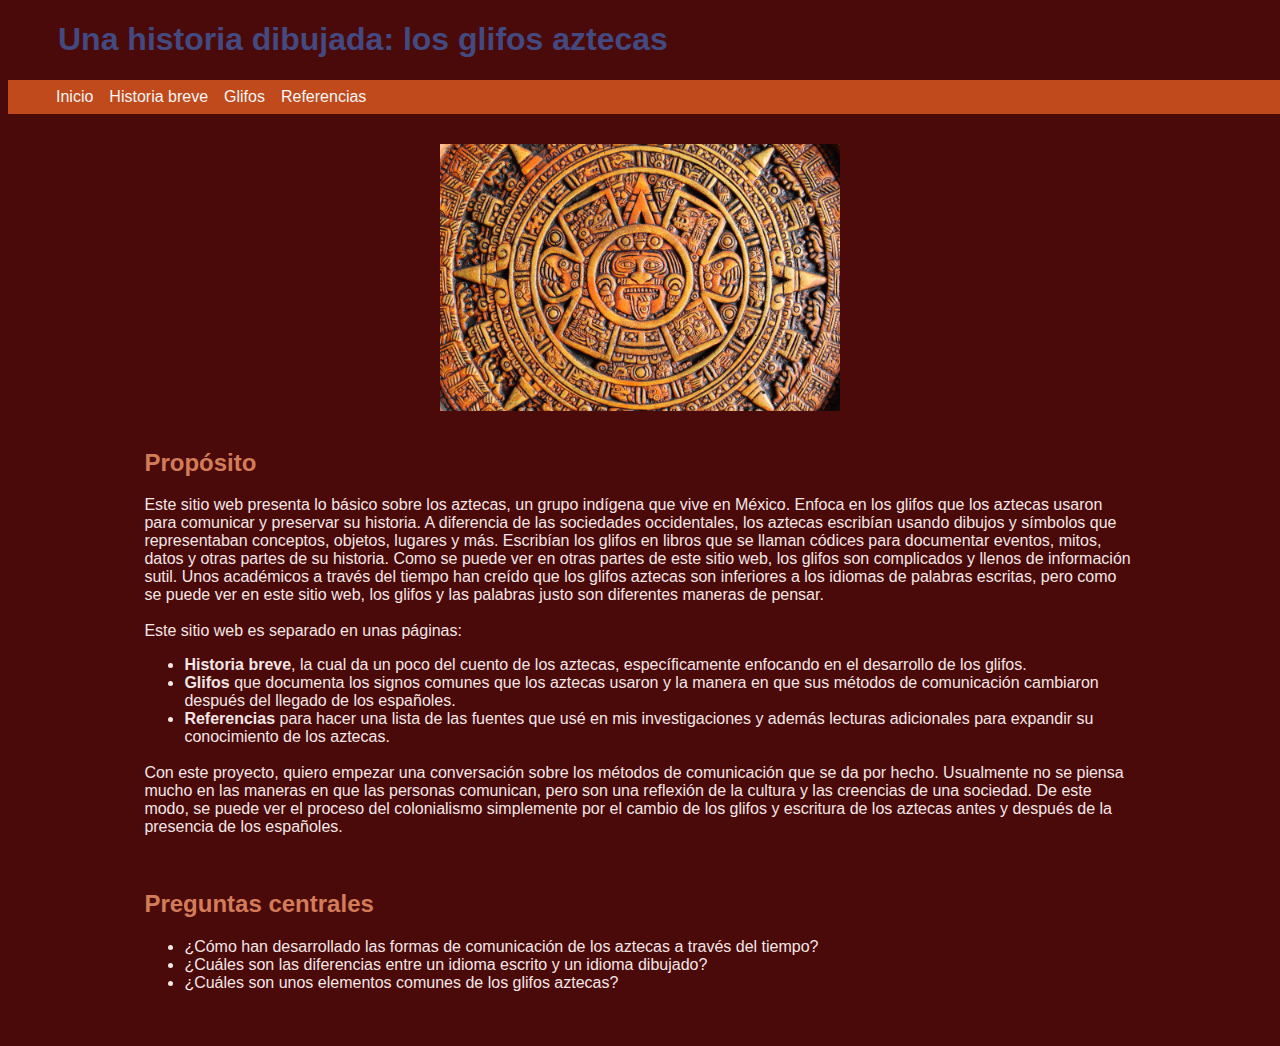
==== index.html @ 57732771 "routing repository" ====
<!DOCTYPE html>
<html>

    <head>

        <title>Los aztecas</title>

        <link rel="icon" href="photos/icon.png">
        <link rel = "stylesheet" type="text/css" href = "sheet.css">

    </head>

    <body>

        <div>
            <h1 id="header"><b>Una historia dibujada: los glifos aztecas</b></h1>
            <ul id="navbar">
                <li><a href = "index.html">Inicio</a></li>
                <li><a href = "historia.html">Historia breve</a></li>
                <li><a href = "glifos.html">Glifos</a></li>
                <li><a href = "referencias.html">Referencias</a></li>
            </ul>
        </div>

        <img class="titleimg" src="photos/cover.jpg" style="padding-top:30px">

        <div style="margin-left:10%;margin-right:10%;padding:10px">


            <h2>Propósito</h2>

            <p>
                Este sitio web presenta lo básico sobre los aztecas, un grupo indígena que vive en México. Enfoca en los glifos que los 
                aztecas usaron para comunicar y preservar su historia. A diferencia de las sociedades occidentales, los aztecas escribían 
                usando dibujos y símbolos que representaban conceptos, objetos, lugares y más. Escribían los glifos en libros que se 
                llaman códices para documentar eventos, mitos, datos y otras partes de su historia. Como se puede ver en otras partes de 
                este sitio web, los glifos son complicados y llenos de información sutil. Unos académicos a través del tiempo han creído 
                que los glifos aztecas son inferiores a los idiomas de palabras escritas, pero como se puede ver en este sitio web, los 
                glifos y las palabras justo son diferentes maneras de pensar.
                
                <br><br>
                
                Este sitio web es separado en unas páginas:
            
                <ul style="list-style-type:disc">
                    <li>
                        <b>Historia breve</b>, la cual da un poco del cuento de los aztecas, específicamente enfocando en el 
                        desarrollo de los glifos.
                    </li>
                    <li>
                        <b>Glifos</b> que documenta los signos comunes que los aztecas usaron y la manera en que sus 
                        métodos de comunicación cambiaron después del llegado de los españoles.
                    </li>
                    <li>
                        <b>Referencias</b> para hacer una lista de las fuentes que usé en mis investigaciones y además lecturas 
                        adicionales para expandir su conocimiento de los aztecas.
                    </li>
                </ul>

                <br>

                Con este proyecto, quiero empezar una conversación sobre los métodos de comunicación que se da por hecho. 
                Usualmente no se piensa mucho en las maneras en que las personas comunican, pero son una reflexión de la cultura y 
                las creencias de una sociedad. De este modo, se puede ver el proceso del colonialismo simplemente por el cambio de 
                los glifos y escritura de los aztecas antes y después de la presencia de los españoles.
            </p>

            <br>
            <h2>Preguntas centrales</h2>

            <ul style="list-style-type:disc">
                <li>¿Cómo han desarrollado las formas de comunicación de los aztecas a través del tiempo?</li>
                <li>¿Cuáles son las diferencias entre un idioma escrito y un idioma dibujado?</li>
                <li>¿Cuáles son unos elementos comunes de los glifos aztecas?</li>
            </ul>

            <br><br>

        </div>
        
    </body>

</html>
---- sheet.css ----
body
{
    background:rgb(75, 10, 10);
    font-family: Verdana, Geneva, sans-serif;
    color: rgb(243, 230, 230);
}

img
{
    width: auto;
    height: 250px;
    padding: 8px;
    display: block;
    margin-left: auto;
    margin-right: auto;
}

h1
{
    padding-left: 50px;
    color: rgb(66, 74, 129);
}

h2
{
    color: rgb(211, 124, 89);
}

h3
{
    color: rgb(170, 86, 53);
}

a
{
    color: rgb(111, 123, 194);
}

ul {
    list-style-type: none;
    margin: 0;
    overflow: hidden;
}

li a
{
    float: left;
    display: block;
    color:whitesmoke;
    padding: 8px;
    text-align: center;
    text-decoration: none;
}

li a:hover
{
    background-color: rgb(228, 200, 76);
    color: white;
}

#header
{
    /*display: table-header-group;*/
    background-color:rgb(75, 10, 10);
    width: 100%;
    top:0px;
}

#navbar
{
    /*display: table-footer-group;*/
    background-color: rgb(192, 74, 27);
    margin-top: 5px;
    width: 100%;
}

.titleimg
{
    width: 400px;
    height: auto;
}
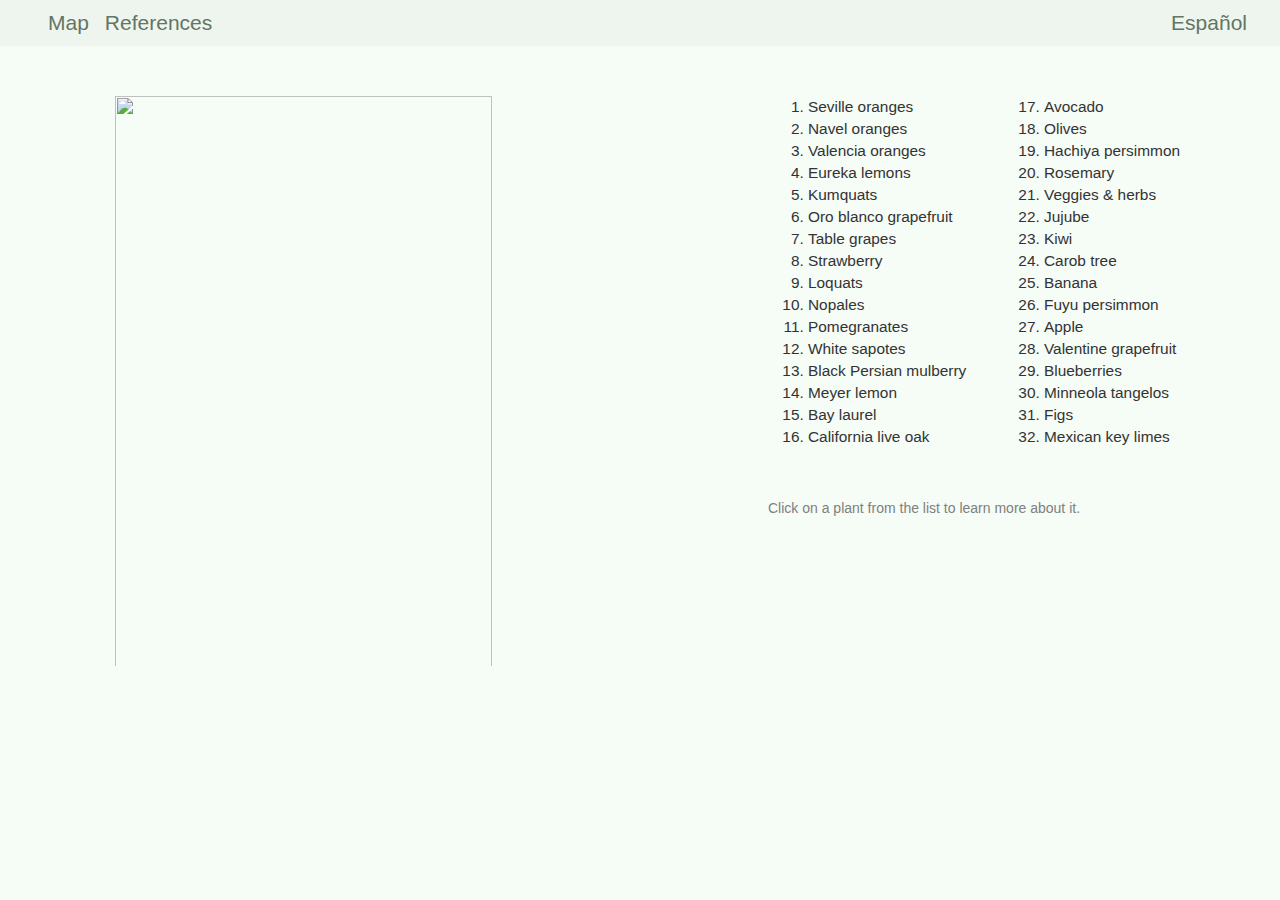
==== commit 16410ac4: "Add files via upload" ====
--- a/index.html
+++ b/index.html
@@ -1,83 +1,101 @@
 <!DOCTYPE html>
-<html>
+<html lang="en">
 
-    <head>
+<head>
 
-        <title>Los aztecas</title>
+    <title>Scripps Edible Plant Map</title>
+    <link rel="icon" href="">
+    <meta charset="utf-8">
+    <link rel="stylesheet" href="https://maxcdn.bootstrapcdn.com/bootstrap/3.4.0/css/bootstrap.min.css">
+    <script src="https://ajax.googleapis.com/ajax/libs/jquery/3.3.1/jquery.min.js"></script>
+    <script src="https://maxcdn.bootstrapcdn.com/bootstrap/3.4.0/js/bootstrap.min.js"></script>
+    <link rel="stylesheet" type="text/css" href="style.css">
+    <script src="index.js"></script>
 
-        <link rel="icon" href="photos/icon.png">
-        <link rel = "stylesheet" type="text/css" href = "sheet.css">
-
-    </head>
-
-    <body>
-
-        <div>
-            <h1 id="header"><b>Una historia dibujada: los glifos aztecas</b></h1>
-            <ul id="navbar">
-                <li><a href = "index.html">Inicio</a></li>
-                <li><a href = "historia.html">Historia breve</a></li>
-                <li><a href = "glifos.html">Glifos</a></li>
-                <li><a href = "referencias.html">Referencias</a></li>
-            </ul>
-        </div>
-
-        <img class="titleimg" src="photos/cover.jpg" style="padding-top:30px">
-
-        <div style="margin-left:10%;margin-right:10%;padding:10px">
+    <!-- <script>
+        var seville = "yo yo";
 
 
-            <h2>Propósito</h2>
+        function writeText(txt) {
+            document.getElementById("desc").innerHTML = txt;
+        }
+    </script> -->
 
-            <p>
-                Este sitio web presenta lo básico sobre los aztecas, un grupo indígena que vive en México. Enfoca en los glifos que los 
-                aztecas usaron para comunicar y preservar su historia. A diferencia de las sociedades occidentales, los aztecas escribían 
-                usando dibujos y símbolos que representaban conceptos, objetos, lugares y más. Escribían los glifos en libros que se 
-                llaman códices para documentar eventos, mitos, datos y otras partes de su historia. Como se puede ver en otras partes de 
-                este sitio web, los glifos son complicados y llenos de información sutil. Unos académicos a través del tiempo han creído 
-                que los glifos aztecas son inferiores a los idiomas de palabras escritas, pero como se puede ver en este sitio web, los 
-                glifos y las palabras justo son diferentes maneras de pensar.
-                
-                <br><br>
-                
-                Este sitio web es separado en unas páginas:
-            
-                <ul style="list-style-type:disc">
-                    <li>
-                        <b>Historia breve</b>, la cual da un poco del cuento de los aztecas, específicamente enfocando en el 
-                        desarrollo de los glifos.
-                    </li>
-                    <li>
-                        <b>Glifos</b> que documenta los signos comunes que los aztecas usaron y la manera en que sus 
-                        métodos de comunicación cambiaron después del llegado de los españoles.
-                    </li>
-                    <li>
-                        <b>Referencias</b> para hacer una lista de las fuentes que usé en mis investigaciones y además lecturas 
-                        adicionales para expandir su conocimiento de los aztecas.
-                    </li>
-                </ul>
 
-                <br>
+</head>
 
-                Con este proyecto, quiero empezar una conversación sobre los métodos de comunicación que se da por hecho. 
-                Usualmente no se piensa mucho en las maneras en que las personas comunican, pero son una reflexión de la cultura y 
-                las creencias de una sociedad. De este modo, se puede ver el proceso del colonialismo simplemente por el cambio de 
-                los glifos y escritura de los aztecas antes y después de la presencia de los españoles.
-            </p>
+<body>
+        <ul id="navbar">
+            <li><a href="index.html">Map</a></li>
+            <li><a href="bibliografia.pdf" target="_blank">References</a></li>
+            <li>
+                <a id="langbtn" href="indexes.html">Español</a>
+            </li>
+        </ul>
+    </div>
 
-            <br>
-            <h2>Preguntas centrales</h2>
+    <div id="leftpanel">
+        <img src="images/map.png" width="750" height="620">
 
-            <ul style="list-style-type:disc">
-                <li>¿Cómo han desarrollado las formas de comunicación de los aztecas a través del tiempo?</li>
-                <li>¿Cuáles son las diferencias entre un idioma escrito y un idioma dibujado?</li>
-                <li>¿Cuáles son unos elementos comunes de los glifos aztecas?</li>
-            </ul>
+        <!-- <map name="plantmap">
+                <area shape="circle" coords="242, 310, 10"
+                    onmouseover="writeText('Seville oranges')"/>
+        </map> -->
+    </div>
 
-            <br><br>
+    <div id="rightpanel">
+        <ol id="plantslist">
+            <div style="float:left;">
+                <li onclick="writeText(seville)">Seville oranges</li>
+                <li onclick="writeText(navel)">Navel oranges</li>
+                <li onclick="writeText(valencia)">Valencia oranges</li>
+                <li onclick="writeText(eureka)">Eureka lemons</li>
+                <li onclick="writeText(kumquat)">Kumquats</li>
+                <li onclick="writeText(oro)">Oro blanco grapefruit</li>
+                <li onclick="writeText(grape)">Table grapes</li>
+                <li onclick="writeText(strawberry)">Strawberry</li>
+                <li onclick="writeText(loquat)">Loquats</li>
+                <li onclick="writeText(nopales)">Nopales</li>
+                <li onclick="writeText(pomegranate)">Pomegranates</li>
+                <li onclick="writeText(sapotes)">White sapotes</li>
+                <li onclick="writeText(mulberry)">Black Persian mulberry</li>
+                <li onclick="writeText(meyer)">Meyer lemon</li>
+                <li onclick="writeText(laurel)">Bay laurel</li>
+                <li onclick="writeText(oak)">California live oak</li>
+            </div>
+            <div style="float:right; margin-right: 100px;">
+                <li onclick="writeText(avocado)">Avocado</li>
+                <li onclick="writeText(olive)">Olives</li>
+                <li onclick="writeText(hPersimmon)">Hachiya persimmon</li>
+                <li onclick="writeText(rosemary)">Rosemary</li>
+                <li onclick="writeText(veggie)">Veggies & herbs</li>
+                <li onclick="writeText(jujuba)">Jujube</li>
+                <li onclick="writeText(kiwi)">Kiwi</li>
+                <li onclick="writeText(carob)">Carob tree</li>
+                <li onclick="writeText(banana)">Banana</li>
+                <li onclick="writeText(fPersimmon)">Fuyu persimmon</li>
+                <li onclick="writeText(apple)">Apple</li>
+                <li onclick="writeText(valentine)">Valentine grapefruit</li>
+                <li onclick="writeText(blueberry)">Blueberries</li>
+                <li onclick="writeText(minneola)">Minneola tangelos</li>
+                <li onclick="writeText(fig)">Figs</li>
+                <li onclick="writeText(lime)">Mexican key limes</li>
+            </div>
+        </ol>
+    </div>
 
-        </div>
-        
-    </body>
+    <div id="bottompanel">
+        <p id="desc">Click on a plant from the list to learn more about it.</p>
+    </div>
 
-</html>+    <!-- <script>
+            function showCoords(event) {
+                var x = event.clientX;
+                var y = event.clientY;
+                var coords = "X coords: " + (x - 130) + ", Y coords: " + (y - 95);
+                console.log(coords);
+            }
+    </script> -->
+
+
+</html>
--- a/style.css
+++ b/style.css
@@ -0,0 +1,114 @@
+body
+{
+    background-color: rgb(246, 252, 246);
+    font-family: "Trebuchet MS", Helvetica, sans-serif;
+}
+
+.button
+{
+    background-color: rgb(241, 250, 241);
+}
+
+.button:hover
+{
+    background-color: rgb(196, 214, 196);
+}
+
+ul
+{
+    list-style-type: none;
+    margin: 0;
+    overflow: hidden;
+}
+
+ol
+{
+    font-size: 110%;
+}
+
+li a
+{
+    float: left;
+    display: block;
+    color:rgb(99, 117, 99);
+    padding: 8px;
+    text-align: center;
+    text-decoration: none;
+}
+
+li a:hover
+{
+    background-color: rgb(131, 170, 131);
+    color: white;
+}
+
+img
+{
+    display: block;
+    padding-top: 50px;
+    margin-left: auto;
+    margin-right: auto;
+    width: 70%;
+}
+
+p
+{
+    color: gray;
+}
+
+#navbar
+{
+    background-color: rgb(238, 245, 238);
+    width: 100%;
+    font-size: 150%;
+}
+
+#langbtn
+{
+    float: right;
+    margin-right: 25px;
+}
+
+#leftpanel
+{
+    float: left;
+    width: 60%;
+    height: 100%;
+    padding-bottom: 10px;
+
+}
+
+#rightpanel
+{
+    float: right;
+    width: 40%;
+    height: 100%;
+    padding-bottom: 50px;
+}
+
+#bottompanel
+{
+    float: bottom;
+    margin-left: 40px;
+    margin-right: 60px;
+}
+
+#plantslist
+{
+    padding-top:50px;
+}
+
+/* #plantslist li
+{
+    padding: 4px;
+} */
+
+#plantslist li:hover
+{
+    color: gray;
+}
+
+#plantslist li:active
+{
+    color: rgb(185, 185, 185);
+}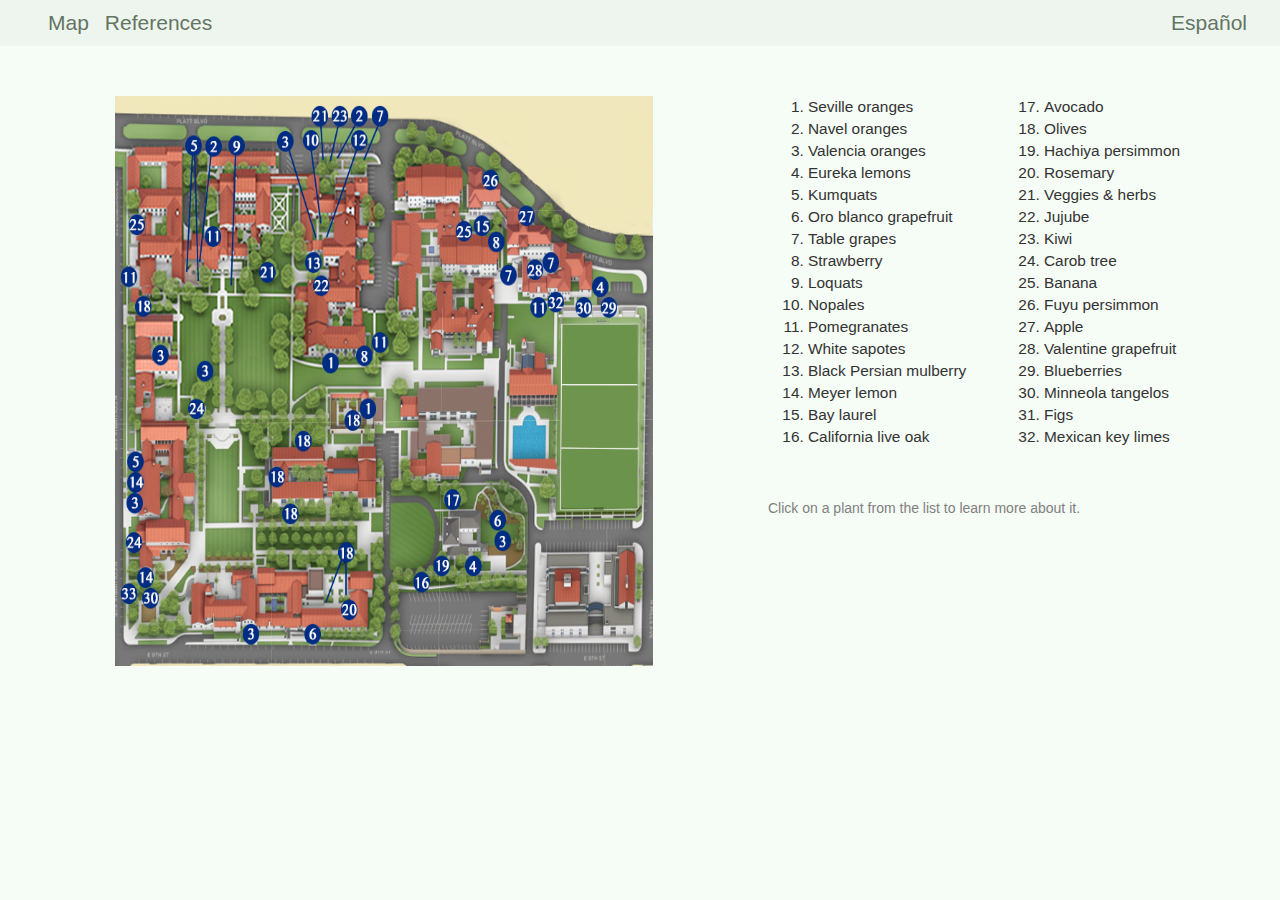
==== commit e0fe43ae: "Update index.html" ====
--- a/index.html
+++ b/index.html
@@ -35,7 +35,7 @@
     </div>
 
     <div id="leftpanel">
-        <img src="images/map.png" width="750" height="620">
+        <img src="map.png" width="750" height="620">
 
         <!-- <map name="plantmap">
                 <area shape="circle" coords="242, 310, 10"
